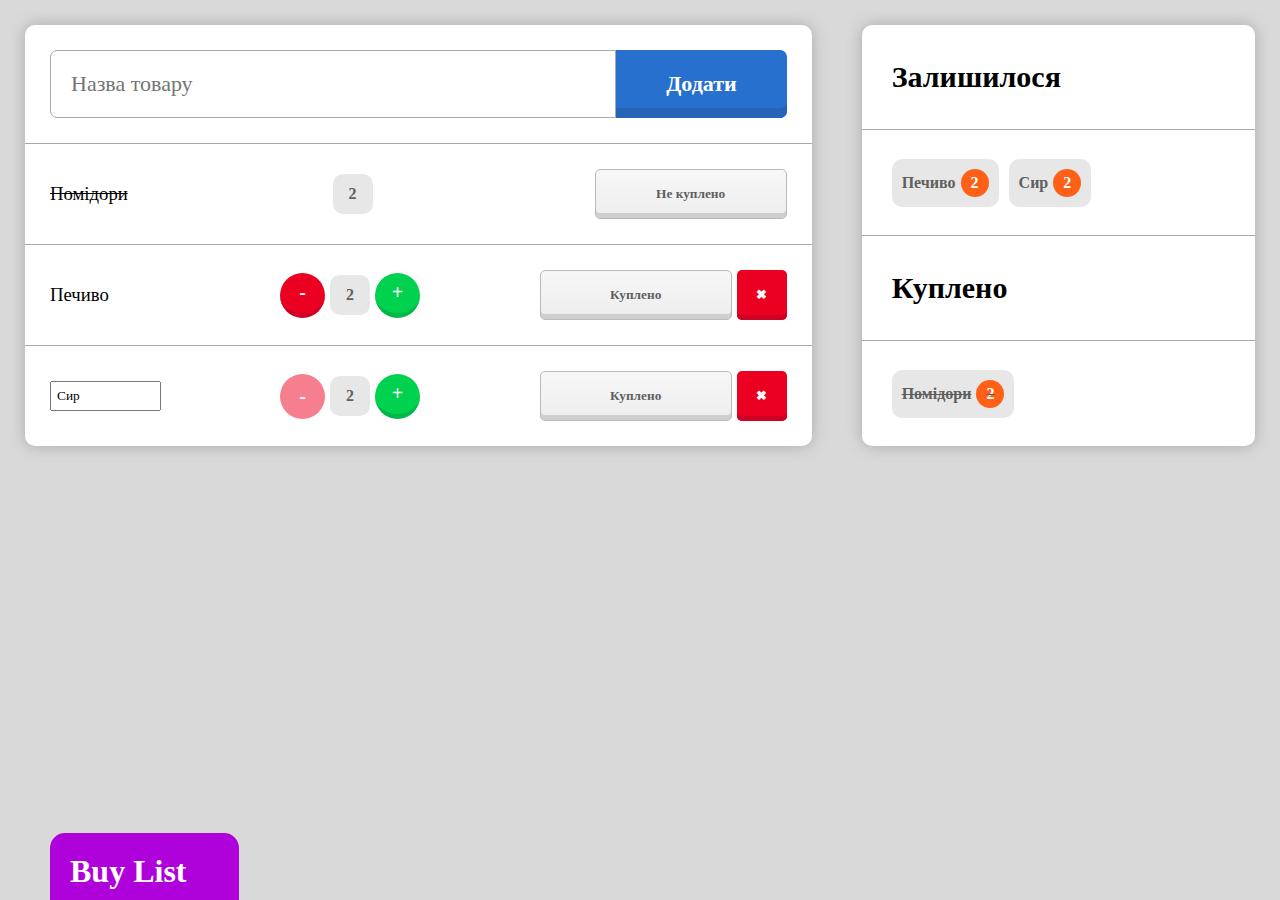
==== index.html @ 0ceb97ca "Initial commit" ====
<!DOCTYPE html>
<html lang="en">
<head>
	<meta charset="UTF-8">
	<meta name="viewport" content="width=device-width, initial-scale=1.0">
	<link rel="stylesheet" href="main.css">
	<title>Document</title>
</head>
<body>
	<section class="container">
		<div class="container-sm control">
			<div class="add-field subcontainer">
				<input type="text" placeholder="Назва товару" class="add-field-input">
				<button data-tooltip="Додати товар" class="add-field-button">Додати</button>
			</div>
			<div class="product subcontainer">
				<h3 class="product-title bought">Помідори</h3>
				<div class="amount-control">
					<div class="amount fixed">2</div>
				</div>
				<div class="product-control">
					<button data-tooltip="Видалити з куплених" class="product-control-btn">Не куплено</button>
				</div>
			</div>
			<div class="product subcontainer">
				<h3 class="product-title">Печиво</h3>
				<div class="amount-control">
					<button data-tooltip="Збільшити кількість" class="amount-control-btn amount-dec">-</button>
					<div class="amount">2</div>
					<button data-tooltip="Зменшити кількість" class="amount-control-btn amount-inc">+</button>
				</div>
				<div class="product-control">
					<button data-tooltip="Позначити як куплене" class="product-control-btn">Куплено</button>
					<button data-tooltip="Видалити товар" class="product-remove-btn">✖</button>
				</div>
			</div>
			<div class="product subcontainer">
				<input type="text" value="Сир" class="product-title-edit">
				<div class="amount-control">
					<button data-tooltip="Збільшити кількість" class="amount-control-btn amount-dec disabled">-</button>
					<div class="amount">2</div>
					<button data-tooltip="Зменшити кількість" class="amount-control-btn amount-inc">+</button>
				</div>
				<div class="product-control">
					<button data-tooltip="Позначити як куплене" class="product-control-btn">Куплено</button>
					<button data-tooltip="Видалити товар" class="product-remove-btn">✖</button>
				</div>
			</div>
		</div>
		<div class="container-sm data">
			<h1 class="data-container data-title remains-title">Залишилося</h1>
			<div class="data-container remains-container">
				<div class="item">Печиво <div class="item-badge">2</div></div>
				<div class="item">Сир <div class="item-badge">2</div></div>
			</div>
			<h1 class="data-container data-title">Куплено</h1>
			<div class="data-container bought-container">
				<div class="item bought">Помідори <div class="item-badge">2</div></div>
			</div>
		</div>
	</section>
	<div class="badge">
		<h1 class="badge-title">Buy List</h1>
		<p class="created-by">Created by:</p>
		<h3 class="author">Oleksandr Hnutov</h3>
	</div>
</body>
</html>
---- main.css ----
* {
	padding: 0;
	margin: 0;
	box-sizing: border-box;
	font-family: Roboto;
}

body {
	background-color: #D9D9D9;
}

.container {
	display: flex;
	justify-content: center;
	flex-wrap: nowrap;
}

.container-sm {
	margin: 25px;
	background-color: white;
	border-radius: 10px;
	box-shadow: 0 0 15px #a9a9a9;
	overflow-x: scroll;
}

.control {
	width: 66.666%;
	max-width: 1200px;
}

.data {
	width: 33.333%;
	max-width: 1200px;
}

.subcontainer {
	padding: 25px;
}

.add-field {
	display: flex;
}

.add-field-input {
	padding: 20px;
	font-size: 22px;
	border-radius: 7px 0 0 7px;
	border: 1px solid #a9a9a9;
	width: 100%;
}

.add-field-button {
	border: none;
	font-size: 22px;
	border-radius: 0 7px 7px 0;
	background: #2770CE;
	font-weight: bolder;
	color: white;
	padding: 0 50px 0 50px;
	box-shadow: inset 0 -10px 0 #2764B5;
	transition: all .1s;
	cursor: pointer;
}

.add-field-button:hover {
	background-color: rgb(52, 128, 228);
	border: none;
}

.add-field-button:active {
	background: #2764B5;
	box-shadow: inset 0 0 0 #2764B5;
}

.product {
	border-top: 1px solid #a9a9a9;
	display: flex;	
	justify-content: center;
	align-items: center;
}

.product-title {
	margin-right: auto;
	width: 15%;
	font-weight: normal;
}

.bought {
	text-decoration:line-through;
}

.product-title-edit {
	margin-right: auto;
	width: 15%;
	padding: 5px;
}

.amount-control {
	margin-left: auto;
	margin-right: auto;
	display: flex;
	align-items: center;
	justify-content: center;
}

.amount-control-btn {
	font-weight: bold;
	font-size: 20px;
	width: 45px;
	height: 45px;
	color: whitesmoke;
	border-radius: 50%;
	border: none;
	border-bottom: 5px solid #a9a9a9;
	transition: all .1s;
	cursor: pointer;
}

.amount-control-btn.disabled {
	opacity: 0.5;
	border: none;
}

.amount-dec {
	background-color: #EC0021;
	border-color: #CE0024;
}

.amount-dec:hover {
	background-color: #ff3b55;
}

.amount-dec:active {
	background-color: #CE0024;
	border: none;
}

.amount-inc {
	background-color: #00D14F;
	border-color: #00B849;
}

.amount-inc:hover {
	background-color: #39f080;
}

.amount-inc:active {
	background-color: #00B849;
	border: none;
}

.amount {
	background-color: #E7E7E7;
	margin-left: 5px;
	margin-right: 5px;
	width: 40px;
	height: 40px;
	color: #5F5f5F;
	border-radius: 10px;
	text-align: center;
	line-height: 40px;
	font-weight: bolder;
}

.amount.fixed {
	margin-right: 55px;
}

.product-control {
	margin-left: auto;
	display: flex;
}

.product-control-btn {
	background: rgb(237,237,237);
	background: linear-gradient(0deg, rgba(237,237,237,1) 0%, rgba(247,247,247,1) 100%);
	width: 15vw;
	height: 50px;
	border: 1px solid #bababa;
	border-radius: 5px;
	font-weight: bolder;
	color: #5F5f5F;
	box-shadow: inset 0 -5px 0 #cfcfcf;
	transition: all .1s;
	cursor: pointer;
}

.product-control-btn:hover { 
	background: #ffffff;
}

.product-control-btn:active { 
	background: #d0d0d0;
	box-shadow: inset 0 0 0 #cfcfcf;
}

.product-remove-btn {
	background-color: #EC0021;
	width: 50px;
	height: 50px;
	border: none;
	border-radius: 5px;
	font-weight: bolder;
	color: white;
	box-shadow: inset 0 -5px 0 #CE0024;
	margin-left: 5px;	
	transition: all .1s;
	cursor: pointer;
}

.product-remove-btn:hover { 
	background: #ff405a;
}

.product-remove-btn:active { 
	background: #ba001f;
	box-shadow: inset 0 0 0 #cfcfcf;
}

.badge {
	position: fixed;
	bottom: 0;
	left: 50px;
	transform: translateY(64px);
	background-color: #AF01DA;
	color: white;
	padding: 20px;
	border-radius: 15px 15px 0 0;
	transition: all .1s;
}

.badge:hover {
	transform: none;
	background-color: #2764B5;
}

.badge-title {
	margin-bottom: 14px;
}

[data-tooltip] {
    position: relative;
    display: inline-block;
}

[data-tooltip]::before {
    position: absolute;
    display: flex;
    align-items: center;
    justify-content: center;
    z-index: 1;
    transform: translateX(-50%);
    opacity: 0;
    transition: all 0.5s ease;
    bottom: 120%;
    left: 50%;
    content: attr(data-tooltip);
    visibility: hidden;
    max-width: 100px;
    background-color: #AF01DA;
    color: white;
    text-align: center;
    font-size: 12px;
    font-weight: normal;
    border-radius: 5px;
    padding: 5px;
}

[data-tooltip]:hover::before {
    visibility: visible;
    opacity: 1;
}

.data {
	display: flex;
	flex-direction: column;
}

.data-container {
	display: flex;
	align-items: center;
	padding-left: 30px;
	height: 100%;
	border-bottom: 1px solid #a9a9a9;
	gap: 10px;
}

.data-title {
	font-size: 30px;
}

.data-container:last-child {
	border: none;
}

.item {
	background-color: #E7E7E7;
	color: #5F5f5F;
	padding: 10px;
	border-radius: 10px;
	text-align: center;
	font-weight: bolder;
	display: flex;
	align-items: center;
	gap: 5px;
	justify-content: center;
}

.item-badge {
	color: white;
	padding: 5px;
	padding-left: 10px;
	padding-right: 10px;
	border-radius: 50%;
	background-color: #FF6017;
}

@media screen and (max-width: 500px) {
	.container {
		flex-wrap: wrap;
	}

	.control {
		width: 90%;
	}

	.data {
		width: 90%;
		height: 400px;
	}
}

@media print {
	* {
		--webkit-print-color-adjust: exact;
		print-color-adjust: exact;
	}

	.badge {
		background-color: white;
		color: black;
		border: 5px solid black;
		transform: none;
	}
}
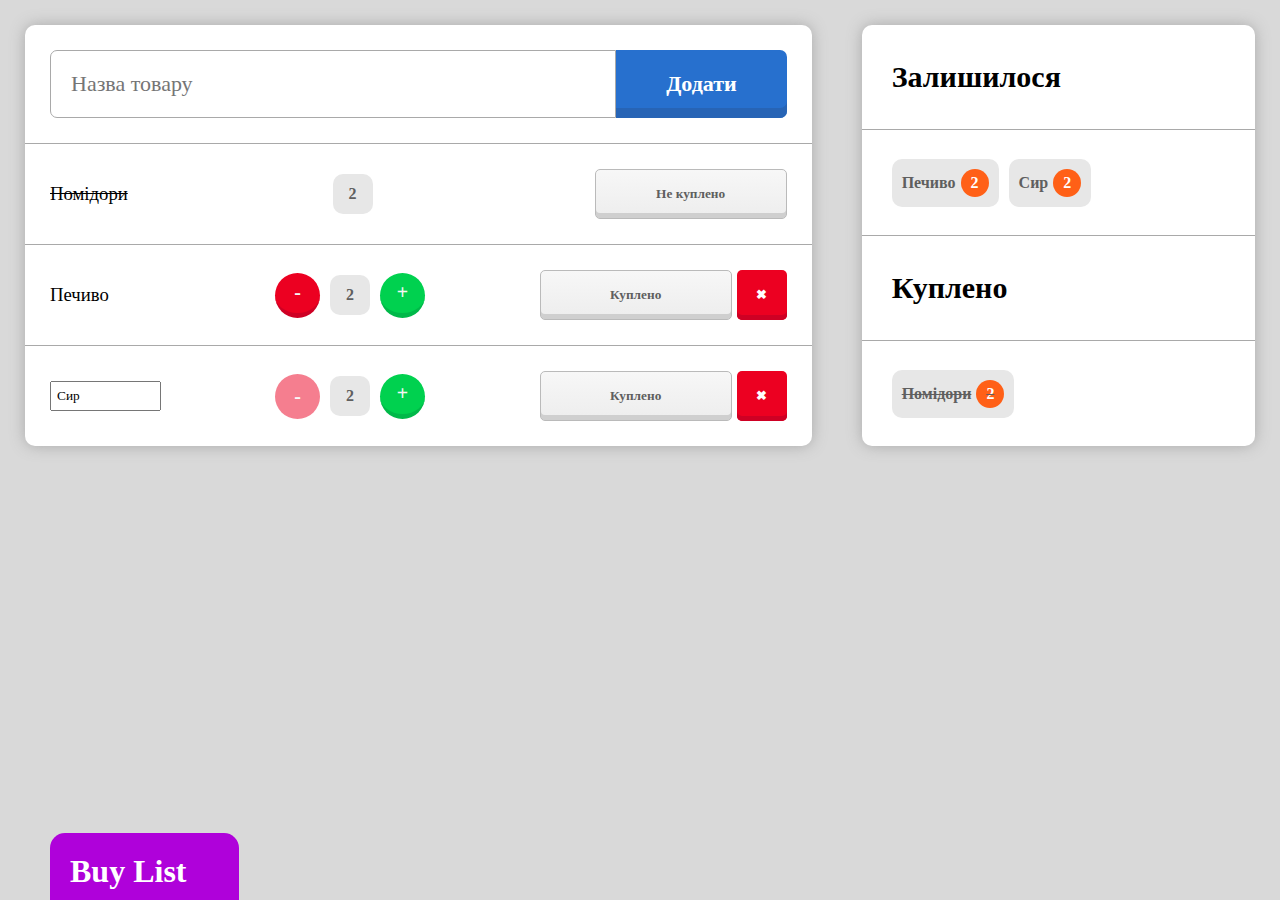
==== commit dc04546d: "Fixed: disabled button hover + change tooltips" ====
--- a/index.html
+++ b/index.html
@@ -1,68 +1,68 @@
 <!DOCTYPE html>
 <html lang="en">
 <head>
-	<meta charset="UTF-8">
-	<meta name="viewport" content="width=device-width, initial-scale=1.0">
-	<link rel="stylesheet" href="main.css">
-	<title>Document</title>
+    <meta charset="UTF-8">
+    <meta name="viewport" content="width=device-width, initial-scale=1.0">
+    <link rel="stylesheet" href="main.css">
+    <title>Document</title>
 </head>
 <body>
-	<section class="container">
-		<div class="container-sm control">
-			<div class="add-field subcontainer">
-				<input type="text" placeholder="Назва товару" class="add-field-input">
-				<button data-tooltip="Додати товар" class="add-field-button">Додати</button>
-			</div>
-			<div class="product subcontainer">
-				<h3 class="product-title bought">Помідори</h3>
-				<div class="amount-control">
-					<div class="amount fixed">2</div>
-				</div>
-				<div class="product-control">
-					<button data-tooltip="Видалити з куплених" class="product-control-btn">Не куплено</button>
-				</div>
-			</div>
-			<div class="product subcontainer">
-				<h3 class="product-title">Печиво</h3>
-				<div class="amount-control">
-					<button data-tooltip="Збільшити кількість" class="amount-control-btn amount-dec">-</button>
-					<div class="amount">2</div>
-					<button data-tooltip="Зменшити кількість" class="amount-control-btn amount-inc">+</button>
-				</div>
-				<div class="product-control">
-					<button data-tooltip="Позначити як куплене" class="product-control-btn">Куплено</button>
-					<button data-tooltip="Видалити товар" class="product-remove-btn">✖</button>
-				</div>
-			</div>
-			<div class="product subcontainer">
-				<input type="text" value="Сир" class="product-title-edit">
-				<div class="amount-control">
-					<button data-tooltip="Збільшити кількість" class="amount-control-btn amount-dec disabled">-</button>
-					<div class="amount">2</div>
-					<button data-tooltip="Зменшити кількість" class="amount-control-btn amount-inc">+</button>
-				</div>
-				<div class="product-control">
-					<button data-tooltip="Позначити як куплене" class="product-control-btn">Куплено</button>
-					<button data-tooltip="Видалити товар" class="product-remove-btn">✖</button>
-				</div>
-			</div>
-		</div>
-		<div class="container-sm data">
-			<h1 class="data-container data-title remains-title">Залишилося</h1>
-			<div class="data-container remains-container">
-				<div class="item">Печиво <div class="item-badge">2</div></div>
-				<div class="item">Сир <div class="item-badge">2</div></div>
-			</div>
-			<h1 class="data-container data-title">Куплено</h1>
-			<div class="data-container bought-container">
-				<div class="item bought">Помідори <div class="item-badge">2</div></div>
-			</div>
-		</div>
-	</section>
-	<div class="badge">
-		<h1 class="badge-title">Buy List</h1>
-		<p class="created-by">Created by:</p>
-		<h3 class="author">Oleksandr Hnutov</h3>
-	</div>
+    <section class="container">
+        <div class="container-sm control">
+            <div class="add-field subcontainer">
+                <input type="text" placeholder="Назва товару" class="add-field-input">
+                <button data-tooltip="Додати товар" class="add-field-button">Додати</button>
+            </div>
+            <div class="product subcontainer">
+                <h3 class="product-title bought">Помідори</h3>
+                <div class="amount-control">
+                    <div class="amount fixed">2</div>
+                </div>
+                <div class="product-control">
+                    <button data-tooltip="Видалити з куплених" class="product-control-btn">Не куплено</button>
+                </div>
+            </div>
+            <div class="product subcontainer">
+                <h3 class="product-title">Печиво</h3>
+                <div class="amount-control">
+                    <button data-tooltip="Зменшити кількість" class="amount-control-btn amount-dec">-</button>
+                    <div class="amount">2</div>
+                    <button data-tooltip="Збільшити кількість" class="amount-control-btn amount-inc">+</button>
+                </div>
+                <div class="product-control">
+                    <button data-tooltip="Позначити як куплене" class="product-control-btn">Куплено</button>
+                    <button data-tooltip="Видалити товар" class="product-remove-btn">✖</button>
+                </div>
+            </div>
+            <div class="product subcontainer">
+                <input type="text" value="Сир" class="product-title-edit">
+                <div class="amount-control">
+                    <button data-tooltip="Зменшити кількість" class="amount-control-btn amount-dec disabled">-</button>
+                    <div class="amount">2</div>
+                    <button data-tooltip="Збільшити кількість" class="amount-control-btn amount-inc">+</button>
+                </div>
+                <div class="product-control">
+                    <button data-tooltip="Позначити як куплене" class="product-control-btn">Куплено</button>
+                    <button data-tooltip="Видалити товар" class="product-remove-btn">✖</button>
+                </div>
+            </div>
+        </div>
+        <div class="container-sm data">
+            <h1 class="data-container data-title remains-title">Залишилося</h1>
+            <div class="data-container remains-container">
+                <div class="item">Печиво <div class="item-badge">2</div></div>
+                <div class="item">Сир <div class="item-badge">2</div></div>
+            </div>
+            <h1 class="data-container data-title">Куплено</h1>
+            <div class="data-container bought-container">
+                <div class="item bought">Помідори <div class="item-badge">2</div></div>
+            </div>
+        </div>
+    </section>
+    <div class="badge">
+        <h1 class="badge-title">Buy List</h1>
+        <p class="created-by">Created by:</p>
+        <h3 class="author">Oleksandr Hnutov</h3>
+    </div>
 </body>
 </html>--- a/main.css
+++ b/main.css
@@ -1,241 +1,243 @@
 * {
-	padding: 0;
-	margin: 0;
-	box-sizing: border-box;
-	font-family: Roboto;
+    padding: 0;
+    margin: 0;
+    box-sizing: border-box;
+    font-family: Roboto;
 }
 
 body {
-	background-color: #D9D9D9;
+    background-color: #D9D9D9;
 }
 
 .container {
-	display: flex;
-	justify-content: center;
-	flex-wrap: nowrap;
+    display: flex;
+    justify-content: center;
+    flex-wrap: nowrap;
 }
 
 .container-sm {
-	margin: 25px;
-	background-color: white;
-	border-radius: 10px;
-	box-shadow: 0 0 15px #a9a9a9;
-	overflow-x: scroll;
+    margin: 25px;
+    background-color: white;
+    border-radius: 10px;
+    box-shadow: 0 0 15px #a9a9a9;
+    overflow-x: scroll;
 }
 
 .control {
-	width: 66.666%;
-	max-width: 1200px;
+    width: 66.666%;
+    max-width: 1200px;
 }
 
 .data {
-	width: 33.333%;
-	max-width: 1200px;
+    width: 33.333%;
+    max-width: 1200px;
 }
 
 .subcontainer {
-	padding: 25px;
+    padding: 25px;
 }
 
 .add-field {
-	display: flex;
+    display: flex;
 }
 
 .add-field-input {
-	padding: 20px;
-	font-size: 22px;
-	border-radius: 7px 0 0 7px;
-	border: 1px solid #a9a9a9;
-	width: 100%;
+    padding: 20px;
+    font-size: 22px;
+    border-radius: 7px 0 0 7px;
+    border: 1px solid #a9a9a9;
+    width: 100%;
 }
 
 .add-field-button {
-	border: none;
-	font-size: 22px;
-	border-radius: 0 7px 7px 0;
-	background: #2770CE;
-	font-weight: bolder;
-	color: white;
-	padding: 0 50px 0 50px;
-	box-shadow: inset 0 -10px 0 #2764B5;
-	transition: all .1s;
-	cursor: pointer;
+    border: none;
+    font-size: 22px;
+    border-radius: 0 7px 7px 0;
+    background: #2770CE;
+    font-weight: bolder;
+    color: white;
+    padding: 0 50px 0 50px;
+    box-shadow: inset 0 -10px 0 #2764B5;
+    transition: all .1s;
+    cursor: pointer;
 }
 
 .add-field-button:hover {
-	background-color: rgb(52, 128, 228);
-	border: none;
+    background-color: rgb(52, 128, 228);
+    border: none;
 }
 
 .add-field-button:active {
-	background: #2764B5;
-	box-shadow: inset 0 0 0 #2764B5;
+    background: #2764B5;
+    box-shadow: inset 0 0 0 #2764B5;
 }
 
 .product {
-	border-top: 1px solid #a9a9a9;
-	display: flex;	
-	justify-content: center;
-	align-items: center;
+    border-top: 1px solid #a9a9a9;
+    display: flex;    
+    justify-content: center;
+    align-items: center;
 }
 
 .product-title {
-	margin-right: auto;
-	width: 15%;
-	font-weight: normal;
+    margin-right: auto;
+    width: 15%;
+    font-weight: normal;
 }
 
 .bought {
-	text-decoration:line-through;
+    text-decoration:line-through;
 }
 
 .product-title-edit {
-	margin-right: auto;
-	width: 15%;
-	padding: 5px;
+    margin-right: auto;
+    width: 15%;
+    padding: 5px;
 }
 
 .amount-control {
-	margin-left: auto;
-	margin-right: auto;
-	display: flex;
-	align-items: center;
-	justify-content: center;
+    margin-left: auto;
+    margin-right: auto;
+	gap: 5px;
+    display: flex;
+    align-items: center;
+    justify-content: center;
+	flex-direction: row;
 }
 
 .amount-control-btn {
-	font-weight: bold;
-	font-size: 20px;
-	width: 45px;
-	height: 45px;
-	color: whitesmoke;
-	border-radius: 50%;
-	border: none;
-	border-bottom: 5px solid #a9a9a9;
-	transition: all .1s;
-	cursor: pointer;
+    font-weight: bold;
+    font-size: 20px;
+    width: 45px;
+    height: 45px;
+    color: whitesmoke;
+    border-radius: 50%;
+    border: none;
+    border-bottom: 5px solid #a9a9a9;
+    transition: all .1s;
+    cursor: pointer;
 }
 
 .amount-control-btn.disabled {
-	opacity: 0.5;
-	border: none;
+    opacity: 0.5;
+    border: none;
 }
 
 .amount-dec {
-	background-color: #EC0021;
-	border-color: #CE0024;
+    background-color: #EC0021;
+    border-color: #CE0024;
 }
 
 .amount-dec:hover {
-	background-color: #ff3b55;
+    background-color: #ff3b55;
 }
 
 .amount-dec:active {
-	background-color: #CE0024;
-	border: none;
+    background-color: #CE0024;
+    border: none;
 }
 
 .amount-inc {
-	background-color: #00D14F;
-	border-color: #00B849;
+    background-color: #00D14F;
+    border-color: #00B849;
 }
 
 .amount-inc:hover {
-	background-color: #39f080;
+    background-color: #39f080;
 }
 
 .amount-inc:active {
-	background-color: #00B849;
-	border: none;
+    background-color: #00B849;
+    border: none;
 }
 
 .amount {
-	background-color: #E7E7E7;
-	margin-left: 5px;
-	margin-right: 5px;
-	width: 40px;
-	height: 40px;
-	color: #5F5f5F;
-	border-radius: 10px;
-	text-align: center;
-	line-height: 40px;
-	font-weight: bolder;
+    background-color: #E7E7E7;
+    margin-left: 5px;
+    margin-right: 5px;
+    width: 40px;
+    height: 40px;
+    color: #5F5f5F;
+    border-radius: 10px;
+    text-align: center;
+    line-height: 40px;
+    font-weight: bolder;
 }
 
 .amount.fixed {
-	margin-right: 55px;
+    margin-right: 55px;
 }
 
 .product-control {
-	margin-left: auto;
-	display: flex;
+    margin-left: auto;
+    display: flex;
 }
 
 .product-control-btn {
-	background: rgb(237,237,237);
-	background: linear-gradient(0deg, rgba(237,237,237,1) 0%, rgba(247,247,247,1) 100%);
-	width: 15vw;
-	height: 50px;
-	border: 1px solid #bababa;
-	border-radius: 5px;
-	font-weight: bolder;
-	color: #5F5f5F;
-	box-shadow: inset 0 -5px 0 #cfcfcf;
-	transition: all .1s;
-	cursor: pointer;
+    background: rgb(237,237,237);
+    background: linear-gradient(0deg, rgba(237,237,237,1) 0%, rgba(247,247,247,1) 100%);
+    width: 15vw;
+    height: 50px;
+    border: 1px solid #bababa;
+    border-radius: 5px;
+    font-weight: bolder;
+    color: #5F5f5F;
+    box-shadow: inset 0 -5px 0 #cfcfcf;
+    transition: all .1s;
+    cursor: pointer;
 }
 
 .product-control-btn:hover { 
-	background: #ffffff;
+    background: #ffffff;
 }
 
 .product-control-btn:active { 
-	background: #d0d0d0;
-	box-shadow: inset 0 0 0 #cfcfcf;
+    background: #d0d0d0;
+    box-shadow: inset 0 0 0 #cfcfcf;
 }
 
 .product-remove-btn {
-	background-color: #EC0021;
-	width: 50px;
-	height: 50px;
-	border: none;
-	border-radius: 5px;
-	font-weight: bolder;
-	color: white;
-	box-shadow: inset 0 -5px 0 #CE0024;
-	margin-left: 5px;	
-	transition: all .1s;
-	cursor: pointer;
+    background-color: #EC0021;
+    width: 50px;
+    height: 50px;
+    border: none;
+    border-radius: 5px;
+    font-weight: bolder;
+    color: white;
+    box-shadow: inset 0 -5px 0 #CE0024;
+    margin-left: 5px;    
+    transition: all .1s;
+    cursor: pointer;
 }
 
 .product-remove-btn:hover { 
-	background: #ff405a;
+    background: #ff405a;
 }
 
 .product-remove-btn:active { 
-	background: #ba001f;
-	box-shadow: inset 0 0 0 #cfcfcf;
+    background: #ba001f;
+    box-shadow: inset 0 0 0 #cfcfcf;
 }
 
 .badge {
-	position: fixed;
-	bottom: 0;
-	left: 50px;
-	transform: translateY(64px);
-	background-color: #AF01DA;
-	color: white;
-	padding: 20px;
-	border-radius: 15px 15px 0 0;
-	transition: all .1s;
+    position: fixed;
+    bottom: 0;
+    left: 50px;
+    transform: translateY(64px);
+    background-color: #AF01DA;
+    color: white;
+    padding: 20px;
+    border-radius: 15px 15px 0 0;
+    transition: all .1s;
 }
 
 .badge:hover {
-	transform: none;
-	background-color: #2764B5;
+    transform: none;
+    background-color: #2764B5;
 }
 
 .badge-title {
-	margin-bottom: 14px;
+    margin-bottom: 14px;
 }
 
 [data-tooltip] {
@@ -272,74 +274,88 @@
 }
 
 .data {
-	display: flex;
-	flex-direction: column;
+    display: flex;
+    flex-direction: column;
 }
 
 .data-container {
-	display: flex;
-	align-items: center;
-	padding-left: 30px;
-	height: 100%;
-	border-bottom: 1px solid #a9a9a9;
-	gap: 10px;
+    display: flex;
+    align-items: center;
+    padding-left: 30px;
+    height: 100%;
+    border-bottom: 1px solid #a9a9a9;
+    gap: 10px;
 }
 
 .data-title {
-	font-size: 30px;
+    font-size: 30px;
 }
 
 .data-container:last-child {
-	border: none;
+    border: none;
+}
+
+.amount-inc.disabled:hover {
+	background-color: #00B849;
+}
+
+.amount-dec.disabled:hover {
+	background-color: #EC0021;
 }
 
 .item {
-	background-color: #E7E7E7;
-	color: #5F5f5F;
-	padding: 10px;
-	border-radius: 10px;
-	text-align: center;
-	font-weight: bolder;
-	display: flex;
-	align-items: center;
-	gap: 5px;
-	justify-content: center;
+    background-color: #E7E7E7;
+    color: #5F5f5F;
+    padding: 10px;
+    border-radius: 10px;
+    text-align: center;
+    font-weight: bolder;
+    display: flex;
+    align-items: center;
+    gap: 5px;
+    justify-content: center;
 }
 
 .item-badge {
-	color: white;
-	padding: 5px;
-	padding-left: 10px;
-	padding-right: 10px;
-	border-radius: 50%;
-	background-color: #FF6017;
+    color: white;
+    padding: 5px;
+    padding-left: 10px;
+    padding-right: 10px;
+    border-radius: 50%;
+    background-color: #FF6017;
+}
+
+@media screen and (max-width: 1000px) {
+	.amount-control {
+		flex-direction: column;
+	}
 }
 
 @media screen and (max-width: 500px) {
-	.container {
-		flex-wrap: wrap;
-	}
-
-	.control {
-		width: 90%;
-	}
-
-	.data {
-		width: 90%;
-		height: 400px;
-	}
+    .container {
+        flex-wrap: wrap;
+    }
+
+    .control {
+        width: 90%;
+    }
+
+    .data {
+        width: 90%;
+        height: 400px;
+    }
 }
 
 @media print {
-	* {
-		--webkit-print-color-adjust: exact;
-		print-color-adjust: exact;
-	}
-
-	.badge {
-		background-color: white;
-		color: black;
-		border: 5px solid black;
-		transform: none;
-	}
+    * {
+        --webkit-print-color-adjust: exact;
+        print-color-adjust: exact;
+    }
+
+    .badge {
+        background-color: white;
+        color: black;
+        border: 5px solid black;
+        transform: none;
+    }
 }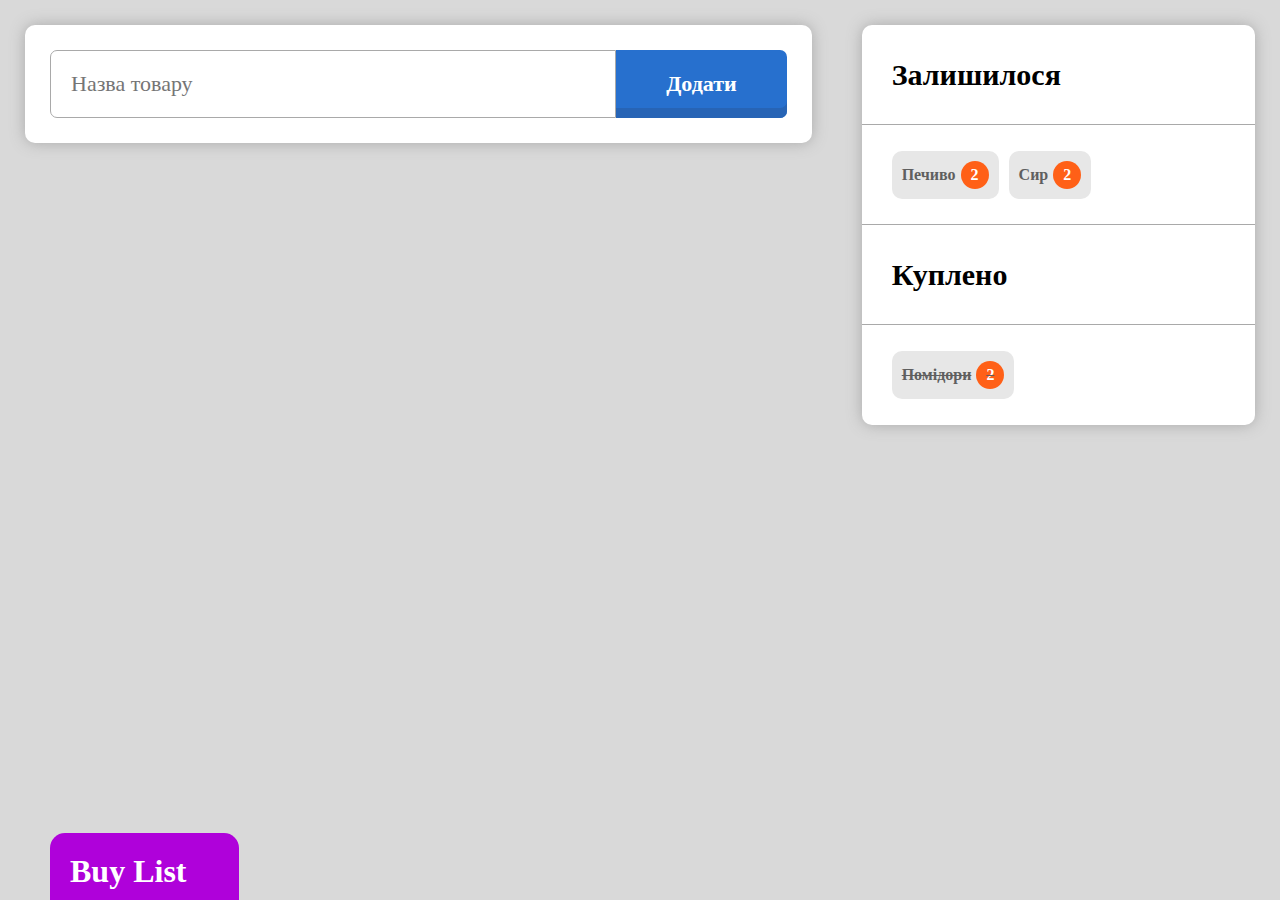
==== commit dec683bb: "Added: adding product, inc/dec amount, bought/remains" ====
--- a/index.html
+++ b/index.html
@@ -4,6 +4,8 @@
     <meta charset="UTF-8">
     <meta name="viewport" content="width=device-width, initial-scale=1.0">
     <link rel="stylesheet" href="main.css">
+    <script src="https://ajax.googleapis.com/ajax/libs/jquery/3.7.1/jquery.min.js"></script> 
+    <script src="main.js"></script>
     <title>Document</title>
 </head>
 <body>
@@ -12,39 +14,6 @@
             <div class="add-field subcontainer">
                 <input type="text" placeholder="Назва товару" class="add-field-input">
                 <button data-tooltip="Додати товар" class="add-field-button">Додати</button>
-            </div>
-            <div class="product subcontainer">
-                <h3 class="product-title bought">Помідори</h3>
-                <div class="amount-control">
-                    <div class="amount fixed">2</div>
-                </div>
-                <div class="product-control">
-                    <button data-tooltip="Видалити з куплених" class="product-control-btn">Не куплено</button>
-                </div>
-            </div>
-            <div class="product subcontainer">
-                <h3 class="product-title">Печиво</h3>
-                <div class="amount-control">
-                    <button data-tooltip="Зменшити кількість" class="amount-control-btn amount-dec">-</button>
-                    <div class="amount">2</div>
-                    <button data-tooltip="Збільшити кількість" class="amount-control-btn amount-inc">+</button>
-                </div>
-                <div class="product-control">
-                    <button data-tooltip="Позначити як куплене" class="product-control-btn">Куплено</button>
-                    <button data-tooltip="Видалити товар" class="product-remove-btn">✖</button>
-                </div>
-            </div>
-            <div class="product subcontainer">
-                <input type="text" value="Сир" class="product-title-edit">
-                <div class="amount-control">
-                    <button data-tooltip="Зменшити кількість" class="amount-control-btn amount-dec disabled">-</button>
-                    <div class="amount">2</div>
-                    <button data-tooltip="Збільшити кількість" class="amount-control-btn amount-inc">+</button>
-                </div>
-                <div class="product-control">
-                    <button data-tooltip="Позначити як куплене" class="product-control-btn">Куплено</button>
-                    <button data-tooltip="Видалити товар" class="product-remove-btn">✖</button>
-                </div>
             </div>
         </div>
         <div class="container-sm data">
--- a/main.css
+++ b/main.css
@@ -13,6 +13,7 @@
     display: flex;
     justify-content: center;
     flex-wrap: nowrap;
+    align-items: flex-start;
 }
 
 .container-sm {
@@ -30,7 +31,7 @@
 
 .data {
     width: 33.333%;
-    max-width: 1200px;
+    /* max-width: 1200px; */
 }
 
 .subcontainer {
@@ -83,6 +84,7 @@
     margin-right: auto;
     width: 15%;
     font-weight: normal;
+    text-overflow: ellipsis;
 }
 
 .bought {
@@ -113,7 +115,7 @@
     color: whitesmoke;
     border-radius: 50%;
     border: none;
-    border-bottom: 5px solid #a9a9a9;
+    box-shadow: 0 1px 0 #a9a9a9, 0 2px 0 #a9a9a9, 0 3px 0 #a9a9a9, 0 4px 0 #a9a9a9, 0 5px 0 #a9a9a9;
     transition: all .1s;
     cursor: pointer;
 }
@@ -125,7 +127,7 @@
 
 .amount-dec {
     background-color: #EC0021;
-    border-color: #CE0024;
+    box-shadow: 0 1px 0 #CE0024, 0 2px 0 #CE0024, 0 3px 0 #CE0024, 0 4px 0 #CE0024, 0 5px 0 #CE0024;
 }
 
 .amount-dec:hover {
@@ -134,12 +136,13 @@
 
 .amount-dec:active {
     background-color: #CE0024;
-    border: none;
+    box-shadow: none;
+    transform: translateY(5px);
 }
 
 .amount-inc {
     background-color: #00D14F;
-    border-color: #00B849;
+    box-shadow: 0 1px 0 #00B849, 0 2px 0 #00B849, 0 3px 0 #00B849, 0 4px 0 #00B849, 0 5px 0 #00B849;
 }
 
 .amount-inc:hover {
@@ -148,7 +151,8 @@
 
 .amount-inc:active {
     background-color: #00B849;
-    border: none;
+    box-shadow: none;
+    transform: translateY(5px);
 }
 
 .amount {
@@ -280,11 +284,14 @@
 
 .data-container {
     display: flex;
-    align-items: center;
+    flex-wrap: wrap;
+    align-items: center;
+    padding: 20px;
     padding-left: 30px;
     height: 100%;
     border-bottom: 1px solid #a9a9a9;
     gap: 10px;
+    min-height: 100px;
 }
 
 .data-title {
@@ -297,10 +304,20 @@
 
 .amount-inc.disabled:hover {
 	background-color: #00B849;
+    box-shadow: 0 1px 0 #00B849, 0 2px 0 #00B849, 0 3px 0 #00B849, 0 4px 0 #00B849, 0 5px 0 #00B849;
 }
 
 .amount-dec.disabled:hover {
 	background-color: #EC0021;
+    box-shadow: 0 1px 0 #CE0024, 0 2px 0 #CE0024, 0 3px 0 #CE0024, 0 4px 0 #CE0024, 0 5px 0 #CE0024;
+}
+
+.amount-inc.disabled:active {
+	transform: none;
+}
+
+.amount-dec.disabled:active {
+	transform: none;
 }
 
 .item {
@@ -321,17 +338,11 @@
     padding: 5px;
     padding-left: 10px;
     padding-right: 10px;
-    border-radius: 50%;
+    border-radius: 15px;
     background-color: #FF6017;
 }
 
-@media screen and (max-width: 1000px) {
-	.amount-control {
-		flex-direction: column;
-	}
-}
-
-@media screen and (max-width: 500px) {
+@media screen and (max-width: 1200px) {
     .container {
         flex-wrap: wrap;
     }
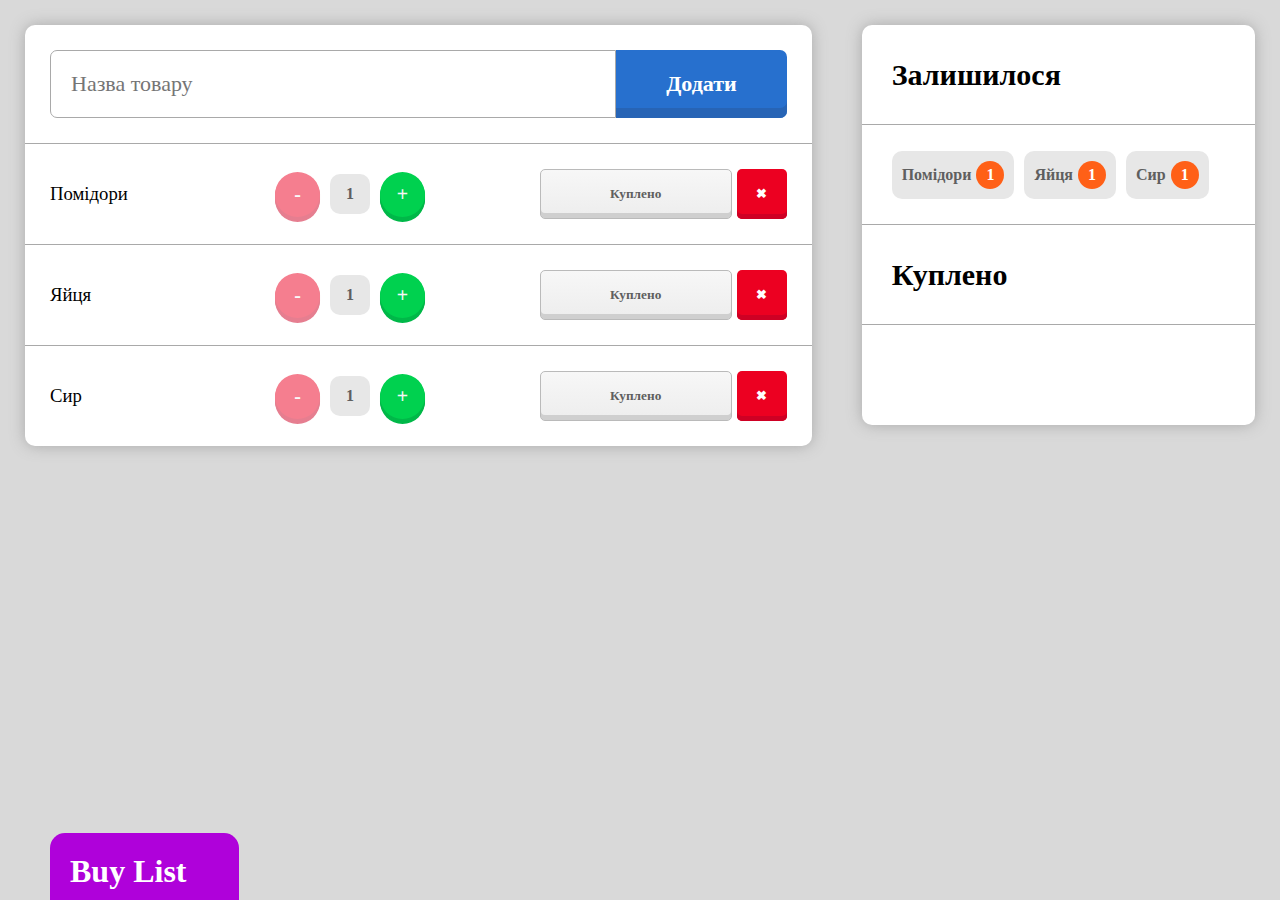
==== commit 89bb440b: "Added: edit name" ====
--- a/index.html
+++ b/index.html
@@ -18,14 +18,9 @@
         </div>
         <div class="container-sm data">
             <h1 class="data-container data-title remains-title">Залишилося</h1>
-            <div class="data-container remains-container">
-                <div class="item">Печиво <div class="item-badge">2</div></div>
-                <div class="item">Сир <div class="item-badge">2</div></div>
-            </div>
+            <div class="data-container remains-container"></div>
             <h1 class="data-container data-title">Куплено</h1>
-            <div class="data-container bought-container">
-                <div class="item bought">Помідори <div class="item-badge">2</div></div>
-            </div>
+            <div class="data-container bought-container"></div>
         </div>
     </section>
     <div class="badge">
